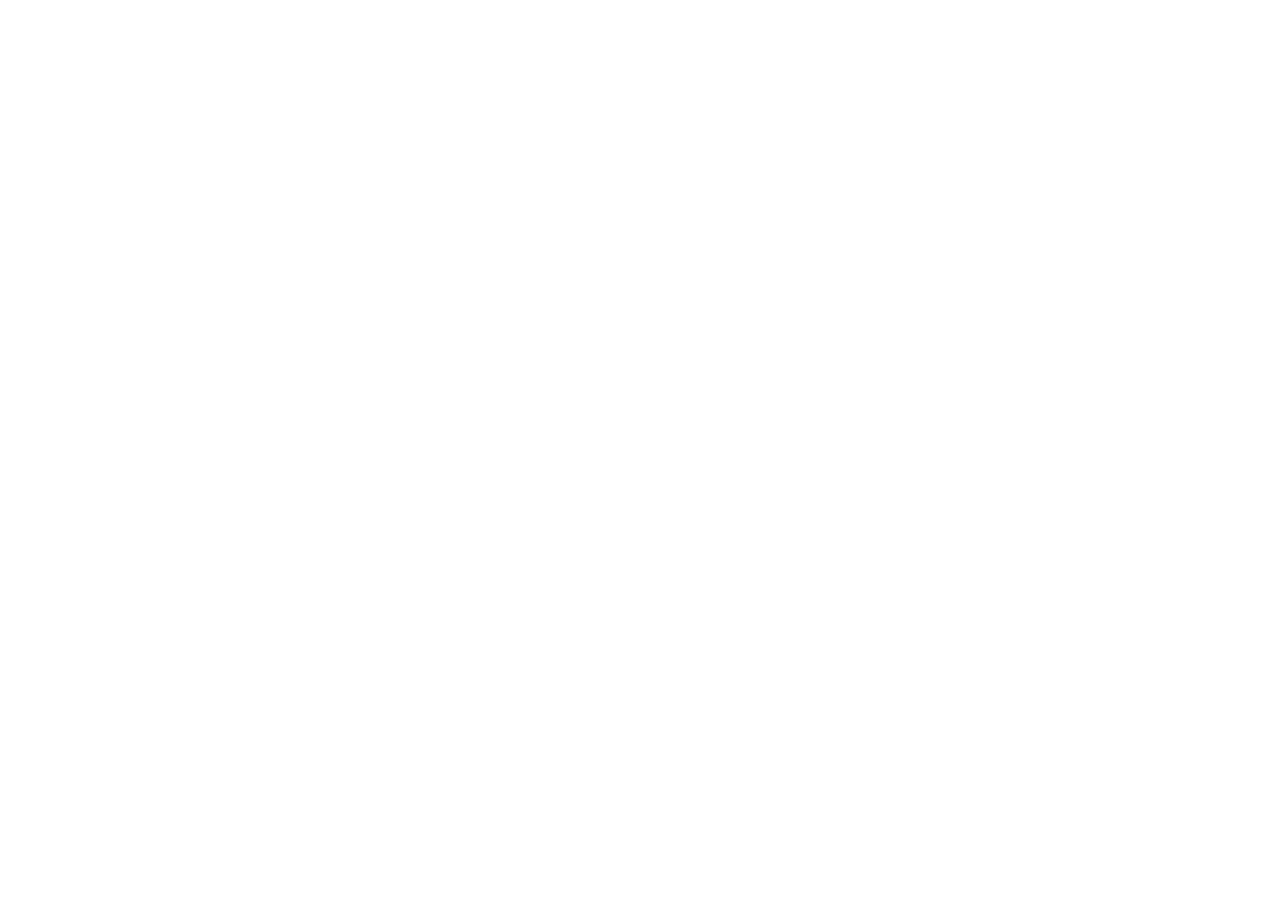
==== login.html @ 8cebd75d "init project" ====
<!DOCTYPE html>
<html lang="en">
<head>
    <meta charset="UTF-8">
    <meta http-equiv="X-UA-Compatible" content="IE=edge">
    <meta name="viewport" content="width=device-width, initial-scale=1.0">
    <title>Document</title>
</head>
<body>
    
</body>
</html>
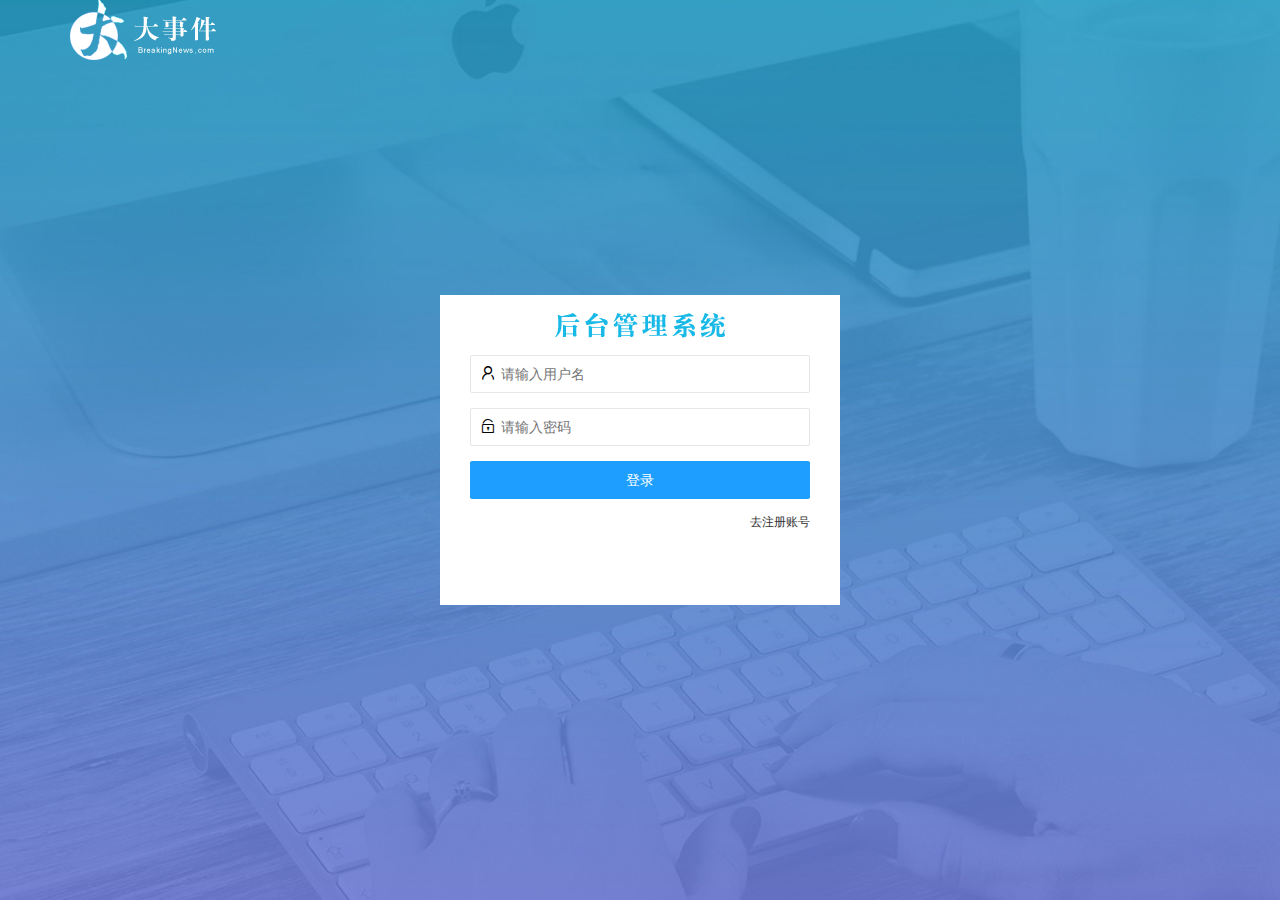
==== commit 44ca1947: "已完成登录和注册的开发" ====
--- a/login.html
+++ b/login.html
@@ -4,9 +4,84 @@
     <meta charset="UTF-8">
     <meta http-equiv="X-UA-Compatible" content="IE=edge">
     <meta name="viewport" content="width=device-width, initial-scale=1.0">
-    <title>Document</title>
+    <title>大事件-登录/注册</title>
+    <!-- 导入layui样式表 -->
+    <link rel="stylesheet" href="/assets/lib/layui/css/layui.css">
+    <!-- 自己的样式表 -->
+    <link rel="stylesheet" href="./assets/css/login.css">
 </head>
 <body>
-    
+    <!-- 头部的logo区域 -->
+    <div class="layui-main">
+        <img src="/assets/images/logo.png" alt="">
+    </div>
+
+    <!-- 登录注册区域 -->
+    <div class="loginAndRegbox">
+        <div class="title-box"></div>
+        <!-- 登录的div -->
+        <div class="login-box">
+            <!-- 登录的表单 -->
+            <form class="layui-form" id="form-login">
+                <!-- 用户名 -->
+                <div class="layui-form-item">
+                    <i class="layui-icon layui-icon-username"></i>
+                    <input type="text" name="username" required  lay-verify="required" placeholder="请输入用户名" autocomplete="off" class="layui-input">
+                </div>
+                <!-- 密码 -->
+                <div class="layui-form-item">
+                    <i class="layui-icon layui-icon-password"></i>
+                    <input type="password" name="password" required  lay-verify="required|pwd" placeholder="请输入密码" autocomplete="off" class="layui-input">
+                </div>
+                <!-- 登录按钮 -->
+                <div class="layui-form-item">
+                    <button class="layui-btn layui-btn-fluid layui-btn-normal" lay-submit lay-filter="formDemo">登录</button>
+                </div>
+                <!-- 注册链接 -->
+                <div class="layui-form-item links">
+                    <a href="javascript:;" id="link_reg">去注册账号</a>
+                </div>
+            </form>
+        </div>
+        <!-- 注册的div -->
+        <div class="reg-box">
+            <!-- 注册的表单 -->
+            <form class="layui-form" id="form-reg">
+                <!-- 用户名 -->
+                <div class="layui-form-item">
+                    <i class="layui-icon layui-icon-username"></i>
+                    <input type="text" name="username" required  lay-verify="required" placeholder="请输入用户名" autocomplete="off" class="layui-input">
+                </div>
+                <!-- 密码 -->
+                <div class="layui-form-item">
+                    <i class="layui-icon layui-icon-password"></i>
+                    <input type="password" name="password" required  lay-verify="required|pwd" placeholder="请输入密码" autocomplete="off" class="layui-input">
+                </div>
+                <!-- 确认密码 -->
+                <div class="layui-form-item">
+                    <i class="layui-icon layui-icon-password"></i>
+                    <input type="password" name="repassword" required  lay-verify="required|pwd|repwd" placeholder="请确认密码" autocomplete="off" class="layui-input">
+                </div>
+                <!-- 注册按钮 -->
+                <div class="layui-form-item">
+                    <button class="layui-btn layui-btn-fluid layui-btn-normal" lay-submit lay-filter="formDemo">注册</button>
+                </div>
+                <!-- 登录链接 -->
+                <div class="layui-form-item links">
+                    <a href="javascript:;" id="link_login">去登录</a>
+                </div>
+            </form>
+        </div>
+    </div>
+
+
+    <!-- 导入layui js文件 -->
+    <script src="/assets/lib/layui/layui.all.js"></script>
+    <!-- 导入jQuery文件 -->
+    <script src="/assets/lib/jquery.js"></script>
+    <!-- 导入自己封装的base.js -->
+    <script src="/assets/js/baseApi.js"></script>
+    <!-- 导入自己的js文件 -->
+    <script src="/assets/js/login.js"></script>
 </body>
 </html>--- a/assets/lib/layui/css/layui.css
+++ b/assets/lib/layui/css/layui.css
@@ -0,0 +1,2 @@
+/** layui-v2.5.5 MIT License By https://www.layui.com */
+ .layui-inline,img{display:inline-block;vertical-align:middle}h1,h2,h3,h4,h5,h6{font-weight:400}.layui-edge,.layui-header,.layui-inline,.layui-main{position:relative}.layui-body,.layui-edge,.layui-elip{overflow:hidden}.layui-btn,.layui-edge,.layui-inline,img{vertical-align:middle}.layui-btn,.layui-disabled,.layui-icon,.layui-unselect{-moz-user-select:none;-webkit-user-select:none;-ms-user-select:none}.layui-elip,.layui-form-checkbox span,.layui-form-pane .layui-form-label{text-overflow:ellipsis;white-space:nowrap}.layui-breadcrumb,.layui-tree-btnGroup{visibility:hidden}blockquote,body,button,dd,div,dl,dt,form,h1,h2,h3,h4,h5,h6,input,li,ol,p,pre,td,textarea,th,ul{margin:0;padding:0;-webkit-tap-highlight-color:rgba(0,0,0,0)}a:active,a:hover{outline:0}img{border:none}li{list-style:none}table{border-collapse:collapse;border-spacing:0}h4,h5,h6{font-size:100%}button,input,optgroup,option,select,textarea{font-family:inherit;font-size:inherit;font-style:inherit;font-weight:inherit;outline:0}pre{white-space:pre-wrap;white-space:-moz-pre-wrap;white-space:-pre-wrap;white-space:-o-pre-wrap;word-wrap:break-word}body{line-height:24px;font:14px Helvetica Neue,Helvetica,PingFang SC,Tahoma,Arial,sans-serif}hr{height:1px;margin:10px 0;border:0;clear:both}a{color:#333;text-decoration:none}a:hover{color:#777}a cite{font-style:normal;*cursor:pointer}.layui-border-box,.layui-border-box *{box-sizing:border-box}.layui-box,.layui-box *{box-sizing:content-box}.layui-clear{clear:both;*zoom:1}.layui-clear:after{content:'\20';clear:both;*zoom:1;display:block;height:0}.layui-inline{*display:inline;*zoom:1}.layui-edge{display:inline-block;width:0;height:0;border-width:6px;border-style:dashed;border-color:transparent}.layui-edge-top{top:-4px;border-bottom-color:#999;border-bottom-style:solid}.layui-edge-right{border-left-color:#999;border-left-style:solid}.layui-edge-bottom{top:2px;border-top-color:#999;border-top-style:solid}.layui-edge-left{border-right-color:#999;border-right-style:solid}.layui-disabled,.layui-disabled:hover{color:#d2d2d2!important;cursor:not-allowed!important}.layui-circle{border-radius:100%}.layui-show{display:block!important}.layui-hide{display:none!important}@font-face{font-family:layui-icon;src:url(../font/iconfont.eot?v=250);src:url(../font/iconfont.eot?v=250#iefix) format('embedded-opentype'),url(../font/iconfont.woff2?v=250) format('woff2'),url(../font/iconfont.woff?v=250) format('woff'),url(../font/iconfont.ttf?v=250) format('truetype'),url(../font/iconfont.svg?v=250#layui-icon) format('svg')}.layui-icon{font-family:layui-icon!important;font-size:16px;font-style:normal;-webkit-font-smoothing:antialiased;-moz-osx-font-smoothing:grayscale}.layui-icon-reply-fill:before{content:"\e611"}.layui-icon-set-fill:before{content:"\e614"}.layui-icon-menu-fill:before{content:"\e60f"}.layui-icon-search:before{content:"\e615"}.layui-icon-share:before{content:"\e641"}.layui-icon-set-sm:before{content:"\e620"}.layui-icon-engine:before{content:"\e628"}.layui-icon-close:before{content:"\1006"}.layui-icon-close-fill:before{content:"\1007"}.layui-icon-chart-screen:before{content:"\e629"}.layui-icon-star:before{content:"\e600"}.layui-icon-circle-dot:before{content:"\e617"}.layui-icon-chat:before{content:"\e606"}.layui-icon-release:before{content:"\e609"}.layui-icon-list:before{content:"\e60a"}.layui-icon-chart:before{content:"\e62c"}.layui-icon-ok-circle:before{content:"\1005"}.layui-icon-layim-theme:before{content:"\e61b"}.layui-icon-table:before{content:"\e62d"}.layui-icon-right:before{content:"\e602"}.layui-icon-left:before{content:"\e603"}.layui-icon-cart-simple:before{content:"\e698"}.layui-icon-face-cry:before{content:"\e69c"}.layui-icon-face-smile:before{content:"\e6af"}.layui-icon-survey:before{content:"\e6b2"}.layui-icon-tree:before{content:"\e62e"}.layui-icon-upload-circle:before{content:"\e62f"}.layui-icon-add-circle:before{content:"\e61f"}.layui-icon-download-circle:before{content:"\e601"}.layui-icon-templeate-1:before{content:"\e630"}.layui-icon-util:before{content:"\e631"}.layui-icon-face-surprised:before{content:"\e664"}.layui-icon-edit:before{content:"\e642"}.layui-icon-speaker:before{content:"\e645"}.layui-icon-down:before{content:"\e61a"}.layui-icon-file:before{content:"\e621"}.layui-icon-layouts:before{content:"\e632"}.layui-icon-rate-half:before{content:"\e6c9"}.layui-icon-add-circle-fine:before{content:"\e608"}.layui-icon-prev-circle:before{content:"\e633"}.layui-icon-read:before{content:"\e705"}.layui-icon-404:before{content:"\e61c"}.layui-icon-carousel:before{content:"\e634"}.layui-icon-help:before{content:"\e607"}.layui-icon-code-circle:before{content:"\e635"}.layui-icon-water:before{content:"\e636"}.layui-icon-username:before{content:"\e66f"}.layui-icon-find-fill:before{content:"\e670"}.layui-icon-about:before{content:"\e60b"}.layui-icon-location:before{content:"\e715"}.layui-icon-up:before{content:"\e619"}.layui-icon-pause:before{content:"\e651"}.layui-icon-date:before{content:"\e637"}.layui-icon-layim-uploadfile:before{content:"\e61d"}.layui-icon-delete:before{content:"\e640"}.layui-icon-play:before{content:"\e652"}.layui-icon-top:before{content:"\e604"}.layui-icon-friends:before{content:"\e612"}.layui-icon-refresh-3:before{content:"\e9aa"}.layui-icon-ok:before{content:"\e605"}.layui-icon-layer:before{content:"\e638"}.layui-icon-face-smile-fine:before{content:"\e60c"}.layui-icon-dollar:before{content:"\e659"}.layui-icon-group:before{content:"\e613"}.layui-icon-layim-download:before{content:"\e61e"}.layui-icon-picture-fine:before{content:"\e60d"}.layui-icon-link:before{content:"\e64c"}.layui-icon-diamond:before{content:"\e735"}.layui-icon-log:before{content:"\e60e"}.layui-icon-rate-solid:before{content:"\e67a"}.layui-icon-fonts-del:before{content:"\e64f"}.layui-icon-unlink:before{content:"\e64d"}.layui-icon-fonts-clear:before{content:"\e639"}.layui-icon-triangle-r:before{content:"\e623"}.layui-icon-circle:before{content:"\e63f"}.layui-icon-radio:before{content:"\e643"}.layui-icon-align-center:before{content:"\e647"}.layui-icon-align-right:before{content:"\e648"}.layui-icon-align-left:before{content:"\e649"}.layui-icon-loading-1:before{content:"\e63e"}.layui-icon-return:before{content:"\e65c"}.layui-icon-fonts-strong:before{content:"\e62b"}.layui-icon-upload:before{content:"\e67c"}.layui-icon-dialogue:before{content:"\e63a"}.layui-icon-video:before{content:"\e6ed"}.layui-icon-headset:before{content:"\e6fc"}.layui-icon-cellphone-fine:before{content:"\e63b"}.layui-icon-add-1:before{content:"\e654"}.layui-icon-face-smile-b:before{content:"\e650"}.layui-icon-fonts-html:before{content:"\e64b"}.layui-icon-form:before{content:"\e63c"}.layui-icon-cart:before{content:"\e657"}.layui-icon-camera-fill:before{content:"\e65d"}.layui-icon-tabs:before{content:"\e62a"}.layui-icon-fonts-code:before{content:"\e64e"}.layui-icon-fire:before{content:"\e756"}.layui-icon-set:before{content:"\e716"}.layui-icon-fonts-u:before{content:"\e646"}.layui-icon-triangle-d:before{content:"\e625"}.layui-icon-tips:before{content:"\e702"}.layui-icon-picture:before{content:"\e64a"}.layui-icon-more-vertical:before{content:"\e671"}.layui-icon-flag:before{content:"\e66c"}.layui-icon-loading:before{content:"\e63d"}.layui-icon-fonts-i:before{content:"\e644"}.layui-icon-refresh-1:before{content:"\e666"}.layui-icon-rmb:before{content:"\e65e"}.layui-icon-home:before{content:"\e68e"}.layui-icon-user:before{content:"\e770"}.layui-icon-notice:before{content:"\e667"}.layui-icon-login-weibo:before{content:"\e675"}.layui-icon-voice:before{content:"\e688"}.layui-icon-upload-drag:before{content:"\e681"}.layui-icon-login-qq:before{content:"\e676"}.layui-icon-snowflake:before{content:"\e6b1"}.layui-icon-file-b:before{content:"\e655"}.layui-icon-template:before{content:"\e663"}.layui-icon-auz:before{content:"\e672"}.layui-icon-console:before{content:"\e665"}.layui-icon-app:before{content:"\e653"}.layui-icon-prev:before{content:"\e65a"}.layui-icon-website:before{content:"\e7ae"}.layui-icon-next:before{content:"\e65b"}.layui-icon-component:before{content:"\e857"}.layui-icon-more:before{content:"\e65f"}.layui-icon-login-wechat:before{content:"\e677"}.layui-icon-shrink-right:before{content:"\e668"}.layui-icon-spread-left:before{content:"\e66b"}.layui-icon-camera:before{content:"\e660"}.layui-icon-note:before{content:"\e66e"}.layui-icon-refresh:before{content:"\e669"}.layui-icon-female:before{content:"\e661"}.layui-icon-male:before{content:"\e662"}.layui-icon-password:before{content:"\e673"}.layui-icon-senior:before{content:"\e674"}.layui-icon-theme:before{content:"\e66a"}.layui-icon-tread:before{content:"\e6c5"}.layui-icon-praise:before{content:"\e6c6"}.layui-icon-star-fill:before{content:"\e658"}.layui-icon-rate:before{content:"\e67b"}.layui-icon-template-1:before{content:"\e656"}.layui-icon-vercode:before{content:"\e679"}.layui-icon-cellphone:before{content:"\e678"}.layui-icon-screen-full:before{content:"\e622"}.layui-icon-screen-restore:before{content:"\e758"}.layui-icon-cols:before{content:"\e610"}.layui-icon-export:before{content:"\e67d"}.layui-icon-print:before{content:"\e66d"}.layui-icon-slider:before{content:"\e714"}.layui-icon-addition:before{content:"\e624"}.layui-icon-subtraction:before{content:"\e67e"}.layui-icon-service:before{content:"\e626"}.layui-icon-transfer:before{content:"\e691"}.layui-main{width:1140px;margin:0 auto}.layui-header{z-index:1000;height:60px}.layui-header a:hover{transition:all .5s;-webkit-transition:all .5s}.layui-side{position:fixed;left:0;top:0;bottom:0;z-index:999;width:200px;overflow-x:hidden}.layui-side-scroll{position:relative;width:220px;height:100%;overflow-x:hidden}.layui-body{position:absolute;left:200px;right:0;top:0;bottom:0;z-index:998;width:auto;overflow-y:auto;box-sizing:border-box}.layui-layout-body{overflow:hidden}.layui-layout-admin .layui-header{background-color:#23262E}.layui-layout-admin .layui-side{top:60px;width:200px;overflow-x:hidden}.layui-layout-admin .layui-body{position:fixed;top:60px;bottom:44px}.layui-layout-admin .layui-main{width:auto;margin:0 15px}.layui-layout-admin .layui-footer{position:fixed;left:200px;right:0;bottom:0;height:44px;line-height:44px;padding:0 15px;background-color:#eee}.layui-layout-admin .layui-logo{position:absolute;left:0;top:0;width:200px;height:100%;line-height:60px;text-align:center;color:#009688;font-size:16px}.layui-layout-admin .layui-header .layui-nav{background:0 0}.layui-layout-left{position:absolute!important;left:200px;top:0}.layui-layout-right{position:absolute!important;right:0;top:0}.layui-container{position:relative;margin:0 auto;padding:0 15px;box-sizing:border-box}.layui-fluid{position:relative;margin:0 auto;padding:0 15px}.layui-row:after,.layui-row:before{content:'';display:block;clear:both}.layui-col-lg1,.layui-col-lg10,.layui-col-lg11,.layui-col-lg12,.layui-col-lg2,.layui-col-lg3,.layui-col-lg4,.layui-col-lg5,.layui-col-lg6,.layui-col-lg7,.layui-col-lg8,.layui-col-lg9,.layui-col-md1,.layui-col-md10,.layui-col-md11,.layui-col-md12,.layui-col-md2,.layui-col-md3,.layui-col-md4,.layui-col-md5,.layui-col-md6,.layui-col-md7,.layui-col-md8,.layui-col-md9,.layui-col-sm1,.layui-col-sm10,.layui-col-sm11,.layui-col-sm12,.layui-col-sm2,.layui-col-sm3,.layui-col-sm4,.layui-col-sm5,.layui-col-sm6,.layui-col-sm7,.layui-col-sm8,.layui-col-sm9,.layui-col-xs1,.layui-col-xs10,.layui-col-xs11,.layui-col-xs12,.layui-col-xs2,.layui-col-xs3,.layui-col-xs4,.layui-col-xs5,.layui-col-xs6,.layui-col-xs7,.layui-col-xs8,.layui-col-xs9{position:relative;display:block;box-sizing:border-box}.layui-col-xs1,.layui-col-xs10,.layui-col-xs11,.layui-col-xs12,.layui-col-xs2,.layui-col-xs3,.layui-col-xs4,.layui-col-xs5,.layui-col-xs6,.layui-col-xs7,.layui-col-xs8,.layui-col-xs9{float:left}.layui-col-xs1{width:8.33333333%}.layui-col-xs2{width:16.66666667%}.layui-col-xs3{width:25%}.layui-col-xs4{width:33.33333333%}.layui-col-xs5{width:41.66666667%}.layui-col-xs6{width:50%}.layui-col-xs7{width:58.33333333%}.layui-col-xs8{width:66.66666667%}.layui-col-xs9{width:75%}.layui-col-xs10{width:83.33333333%}.layui-col-xs11{width:91.66666667%}.layui-col-xs12{width:100%}.layui-col-xs-offset1{margin-left:8.33333333%}.layui-col-xs-offset2{margin-left:16.66666667%}.layui-col-xs-offset3{margin-left:25%}.layui-col-xs-offset4{margin-left:33.33333333%}.layui-col-xs-offset5{margin-left:41.66666667%}.layui-col-xs-offset6{margin-left:50%}.layui-col-xs-offset7{margin-left:58.33333333%}.layui-col-xs-offset8{margin-left:66.66666667%}.layui-col-xs-offset9{margin-left:75%}.layui-col-xs-offset10{margin-left:83.33333333%}.layui-col-xs-offset11{margin-left:91.66666667%}.layui-col-xs-offset12{margin-left:100%}@media screen and (max-width:768px){.layui-hide-xs{display:none!important}.layui-show-xs-block{display:block!important}.layui-show-xs-inline{display:inline!important}.layui-show-xs-inline-block{display:inline-block!important}}@media screen and (min-width:768px){.layui-container{width:750px}.layui-hide-sm{display:none!important}.layui-show-sm-block{display:block!important}.layui-show-sm-inline{display:inline!important}.layui-show-sm-inline-block{display:inline-block!important}.layui-col-sm1,.layui-col-sm10,.layui-col-sm11,.layui-col-sm12,.layui-col-sm2,.layui-col-sm3,.layui-col-sm4,.layui-col-sm5,.layui-col-sm6,.layui-col-sm7,.layui-col-sm8,.layui-col-sm9{float:left}.layui-col-sm1{width:8.33333333%}.layui-col-sm2{width:16.66666667%}.layui-col-sm3{width:25%}.layui-col-sm4{width:33.33333333%}.layui-col-sm5{width:41.66666667%}.layui-col-sm6{width:50%}.layui-col-sm7{width:58.33333333%}.layui-col-sm8{width:66.66666667%}.layui-col-sm9{width:75%}.layui-col-sm10{width:83.33333333%}.layui-col-sm11{width:91.66666667%}.layui-col-sm12{width:100%}.layui-col-sm-offset1{margin-left:8.33333333%}.layui-col-sm-offset2{margin-left:16.66666667%}.layui-col-sm-offset3{margin-left:25%}.layui-col-sm-offset4{margin-left:33.33333333%}.layui-col-sm-offset5{margin-left:41.66666667%}.layui-col-sm-offset6{margin-left:50%}.layui-col-sm-offset7{margin-left:58.33333333%}.layui-col-sm-offset8{margin-left:66.66666667%}.layui-col-sm-offset9{margin-left:75%}.layui-col-sm-offset10{margin-left:83.33333333%}.layui-col-sm-offset11{margin-left:91.66666667%}.layui-col-sm-offset12{margin-left:100%}}@media screen and (min-width:992px){.layui-container{width:970px}.layui-hide-md{display:none!important}.layui-show-md-block{display:block!important}.layui-show-md-inline{display:inline!important}.layui-show-md-inline-block{display:inline-block!important}.layui-col-md1,.layui-col-md10,.layui-col-md11,.layui-col-md12,.layui-col-md2,.layui-col-md3,.layui-col-md4,.layui-col-md5,.layui-col-md6,.layui-col-md7,.layui-col-md8,.layui-col-md9{float:left}.layui-col-md1{width:8.33333333%}.layui-col-md2{width:16.66666667%}.layui-col-md3{width:25%}.layui-col-md4{width:33.33333333%}.layui-col-md5{width:41.66666667%}.layui-col-md6{width:50%}.layui-col-md7{width:58.33333333%}.layui-col-md8{width:66.66666667%}.layui-col-md9{width:75%}.layui-col-md10{width:83.33333333%}.layui-col-md11{width:91.66666667%}.layui-col-md12{width:100%}.layui-col-md-offset1{margin-left:8.33333333%}.layui-col-md-offset2{margin-left:16.66666667%}.layui-col-md-offset3{margin-left:25%}.layui-col-md-offset4{margin-left:33.33333333%}.layui-col-md-offset5{margin-left:41.66666667%}.layui-col-md-offset6{margin-left:50%}.layui-col-md-offset7{margin-left:58.33333333%}.layui-col-md-offset8{margin-left:66.66666667%}.layui-col-md-offset9{margin-left:75%}.layui-col-md-offset10{margin-left:83.33333333%}.layui-col-md-offset11{margin-left:91.66666667%}.layui-col-md-offset12{margin-left:100%}}@media screen and (min-width:1200px){.layui-container{width:1170px}.layui-hide-lg{display:none!important}.layui-show-lg-block{display:block!important}.layui-show-lg-inline{display:inline!important}.layui-show-lg-inline-block{display:inline-block!important}.layui-col-lg1,.layui-col-lg10,.layui-col-lg11,.layui-col-lg12,.layui-col-lg2,.layui-col-lg3,.layui-col-lg4,.layui-col-lg5,.layui-col-lg6,.layui-col-lg7,.layui-col-lg8,.layui-col-lg9{float:left}.layui-col-lg1{width:8.33333333%}.layui-col-lg2{width:16.66666667%}.layui-col-lg3{width:25%}.layui-col-lg4{width:33.33333333%}.layui-col-lg5{width:41.66666667%}.layui-col-lg6{width:50%}.layui-col-lg7{width:58.33333333%}.layui-col-lg8{width:66.66666667%}.layui-col-lg9{width:75%}.layui-col-lg10{width:83.33333333%}.layui-col-lg11{width:91.66666667%}.layui-col-lg12{width:100%}.layui-col-lg-offset1{margin-left:8.33333333%}.layui-col-lg-offset2{margin-left:16.66666667%}.layui-col-lg-offset3{margin-left:25%}.layui-col-lg-offset4{margin-left:33.33333333%}.layui-col-lg-offset5{margin-left:41.66666667%}.layui-col-lg-offset6{margin-left:50%}.layui-col-lg-offset7{margin-left:58.33333333%}.layui-col-lg-offset8{margin-left:66.66666667%}.layui-col-lg-offset9{margin-left:75%}.layui-col-lg-offset10{margin-left:83.33333333%}.layui-col-lg-offset11{margin-left:91.66666667%}.layui-col-lg-offset12{margin-left:100%}}.layui-col-space1{margin:-.5px}.layui-col-space1>*{padding:.5px}.layui-col-space3{margin:-1.5px}.layui-col-space3>*{padding:1.5px}.layui-col-space5{margin:-2.5px}.layui-col-space5>*{padding:2.5px}.layui-col-space8{margin:-3.5px}.layui-col-space8>*{padding:3.5px}.layui-col-space10{margin:-5px}.layui-col-space10>*{padding:5px}.layui-col-space12{margin:-6px}.layui-col-space12>*{padding:6px}.layui-col-space15{margin:-7.5px}.layui-col-space15>*{padding:7.5px}.layui-col-space18{margin:-9px}.layui-col-space18>*{padding:9px}.layui-col-space20{margin:-10px}.layui-col-space20>*{padding:10px}.layui-col-space22{margin:-11px}.layui-col-space22>*{padding:11px}.layui-col-space25{margin:-12.5px}.layui-col-space25>*{padding:12.5px}.layui-col-space30{margin:-15px}.layui-col-space30>*{padding:15px}.layui-btn,.layui-input,.layui-select,.layui-textarea,.layui-upload-button{outline:0;-webkit-appearance:none;transition:all .3s;-webkit-transition:all .3s;box-sizing:border-box}.layui-elem-quote{margin-bottom:10px;padding:15px;line-height:22px;border-left:5px solid #009688;border-radius:0 2px 2px 0;background-color:#f2f2f2}.layui-quote-nm{border-style:solid;border-width:1px 1px 1px 5px;background:0 0}.layui-elem-field{margin-bottom:10px;padding:0;border-width:1px;border-style:solid}.layui-elem-field legend{margin-left:20px;padding:0 10px;font-size:20px;font-weight:300}.layui-field-title{margin:10px 0 20px;border-width:1px 0 0}.layui-field-box{padding:10px 15px}.layui-field-title .layui-field-box{padding:10px 0}.layui-progress{position:relative;height:6px;border-radius:20px;background-color:#e2e2e2}.layui-progress-bar{position:absolute;left:0;top:0;width:0;max-width:100%;height:6px;border-radius:20px;text-align:right;background-color:#5FB878;transition:all .3s;-webkit-transition:all .3s}.layui-progress-big,.layui-progress-big .layui-progress-bar{height:18px;line-height:18px}.layui-progress-text{position:relative;top:-20px;line-height:18px;font-size:12px;color:#666}.layui-progress-big .layui-progress-text{position:static;padding:0 10px;color:#fff}.layui-collapse{border-width:1px;border-style:solid;border-radius:2px}.layui-colla-content,.layui-colla-item{border-top-width:1px;border-top-style:solid}.layui-colla-item:first-child{border-top:none}.layui-colla-title{position:relative;height:42px;line-height:42px;padding:0 15px 0 35px;color:#333;background-color:#f2f2f2;cursor:pointer;font-size:14px;overflow:hidden}.layui-colla-content{display:none;padding:10px 15px;line-height:22px;color:#666}.layui-colla-icon{position:absolute;left:15px;top:0;font-size:14px}.layui-card{margin-bottom:15px;border-radius:2px;background-color:#fff;box-shadow:0 1px 2px 0 rgba(0,0,0,.05)}.layui-card:last-child{margin-bottom:0}.layui-card-header{position:relative;height:42px;line-height:42px;padding:0 15px;border-bottom:1px solid #f6f6f6;color:#333;border-radius:2px 2px 0 0;font-size:14px}.layui-bg-black,.layui-bg-blue,.layui-bg-cyan,.layui-bg-green,.layui-bg-orange,.layui-bg-red{color:#fff!important}.layui-card-body{position:relative;padding:10px 15px;line-height:24px}.layui-card-body[pad15]{padding:15px}.layui-card-body[pad20]{padding:20px}.layui-card-body .layui-table{margin:5px 0}.layui-card .layui-tab{margin:0}.layui-panel-window{position:relative;padding:15px;border-radius:0;border-top:5px solid #E6E6E6;background-color:#fff}.layui-auxiliar-moving{position:fixed;left:0;right:0;top:0;bottom:0;width:100%;height:100%;background:0 0;z-index:9999999999}.layui-form-label,.layui-form-mid,.layui-form-select,.layui-input-block,.layui-input-inline,.layui-textarea{position:relative}.layui-bg-red{background-color:#FF5722!important}.layui-bg-orange{background-color:#FFB800!important}.layui-bg-green{background-color:#009688!important}.layui-bg-cyan{background-color:#2F4056!important}.layui-bg-blue{background-color:#1E9FFF!important}.layui-bg-black{background-color:#393D49!important}.layui-bg-gray{background-color:#eee!important;color:#666!important}.layui-badge-rim,.layui-colla-content,.layui-colla-item,.layui-collapse,.layui-elem-field,.layui-form-pane .layui-form-item[pane],.layui-form-pane .layui-form-label,.layui-input,.layui-layedit,.layui-layedit-tool,.layui-quote-nm,.layui-select,.layui-tab-bar,.layui-tab-card,.layui-tab-title,.layui-tab-title .layui-this:after,.layui-textarea{border-color:#e6e6e6}.layui-timeline-item:before,hr{background-color:#e6e6e6}.layui-text{line-height:22px;font-size:14px;color:#666}.layui-text h1,.layui-text h2,.layui-text h3{font-weight:500;color:#333}.layui-text h1{font-size:30px}.layui-text h2{font-size:24px}.layui-text h3{font-size:18px}.layui-text a:not(.layui-btn){color:#01AAED}.layui-text a:not(.layui-btn):hover{text-decoration:underline}.layui-text ul{padding:5px 0 5px 15px}.layui-text ul li{margin-top:5px;list-style-type:disc}.layui-text em,.layui-word-aux{color:#999!important;padding:0 5px!important}.layui-btn{display:inline-block;height:38px;line-height:38px;padding:0 18px;background-color:#009688;color:#fff;white-space:nowrap;text-align:center;font-size:14px;border:none;border-radius:2px;cursor:pointer}.layui-btn:hover{opacity:.8;filter:alpha(opacity=80);color:#fff}.layui-btn:active{opacity:1;filter:alpha(opacity=100)}.layui-btn+.layui-btn{margin-left:10px}.layui-btn-container{font-size:0}.layui-btn-container .layui-btn{margin-right:10px;margin-bottom:10px}.layui-btn-container .layui-btn+.layui-btn{margin-left:0}.layui-table .layui-btn-container .layui-btn{margin-bottom:9px}.layui-btn-radius{border-radius:100px}.layui-btn .layui-icon{margin-right:3px;font-size:18px;vertical-align:bottom;vertical-align:middle\9}.layui-btn-primary{border:1px solid #C9C9C9;background-color:#fff;color:#555}.layui-btn-primary:hover{border-color:#009688;color:#333}.layui-btn-normal{background-color:#1E9FFF}.layui-btn-warm{background-color:#FFB800}.layui-btn-danger{background-color:#FF5722}.layui-btn-checked{background-color:#5FB878}.layui-btn-disabled,.layui-btn-disabled:active,.layui-btn-disabled:hover{border:1px solid #e6e6e6;background-color:#FBFBFB;color:#C9C9C9;cursor:not-allowed;opacity:1}.layui-btn-lg{height:44px;line-height:44px;padding:0 25px;font-size:16px}.layui-btn-sm{height:30px;line-height:30px;padding:0 10px;font-size:12px}.layui-btn-sm i{font-size:16px!important}.layui-btn-xs{height:22px;line-height:22px;padding:0 5px;font-size:12px}.layui-btn-xs i{font-size:14px!important}.layui-btn-group{display:inline-block;vertical-align:middle;font-size:0}.layui-btn-group .layui-btn{margin-left:0!important;margin-right:0!important;border-left:1px solid rgba(255,255,255,.5);border-radius:0}.layui-btn-group .layui-btn-primary{border-left:none}.layui-btn-group .layui-btn-primary:hover{border-color:#C9C9C9;color:#009688}.layui-btn-group .layui-btn:first-child{border-left:none;border-radius:2px 0 0 2px}.layui-btn-group .layui-btn-primary:first-child{border-left:1px solid #c9c9c9}.layui-btn-group .layui-btn:last-child{border-radius:0 2px 2px 0}.layui-btn-group .layui-btn+.layui-btn{margin-left:0}.layui-btn-group+.layui-btn-group{margin-left:10px}.layui-btn-fluid{width:100%}.layui-input,.layui-select,.layui-textarea{height:38px;line-height:1.3;line-height:38px\9;border-width:1px;border-style:solid;background-color:#fff;border-radius:2px}.layui-input::-webkit-input-placeholder,.layui-select::-webkit-input-placeholder,.layui-textarea::-webkit-input-placeholder{line-height:1.3}.layui-input,.layui-textarea{display:block;width:100%;padding-left:10px}.layui-input:hover,.layui-textarea:hover{border-color:#D2D2D2!important}.layui-input:focus,.layui-textarea:focus{border-color:#C9C9C9!important}.layui-textarea{min-height:100px;height:auto;line-height:20px;padding:6px 10px;resize:vertical}.layui-select{padding:0 10px}.layui-form input[type=checkbox],.layui-form input[type=radio],.layui-form select{display:none}.layui-form [lay-ignore]{display:initial}.layui-form-item{margin-bottom:15px;clear:both;*zoom:1}.layui-form-item:after{content:'\20';clear:both;*zoom:1;display:block;height:0}.layui-form-label{float:left;display:block;padding:9px 15px;width:80px;font-weight:400;line-height:20px;text-align:right}.layui-form-label-col{display:block;float:none;padding:9px 0;line-height:20px;text-align:left}.layui-form-item .layui-inline{margin-bottom:5px;margin-right:10px}.layui-input-block{margin-left:110px;min-height:36px}.layui-input-inline{display:inline-block;vertical-align:middle}.layui-form-item .layui-input-inline{float:left;width:190px;margin-right:10px}.layui-form-text .layui-input-inline{width:auto}.layui-form-mid{float:left;display:block;padding:9px 0!important;line-height:20px;margin-right:10px}.layui-form-danger+.layui-form-select .layui-input,.layui-form-danger:focus{border-color:#FF5722!important}.layui-form-select .layui-input{padding-right:30px;cursor:pointer}.layui-form-select .layui-edge{position:absolute;right:10px;top:50%;margin-top:-3px;cursor:pointer;border-width:6px;border-top-color:#c2c2c2;border-top-style:solid;transition:all .3s;-webkit-transition:all .3s}.layui-form-select dl{display:none;position:absolute;left:0;top:42px;padding:5px 0;z-index:899;min-width:100%;border:1px solid #d2d2d2;max-height:300px;overflow-y:auto;background-color:#fff;border-radius:2px;box-shadow:0 2px 4px rgba(0,0,0,.12);box-sizing:border-box}.layui-form-select dl dd,.layui-form-select dl dt{padding:0 10px;line-height:36px;white-space:nowrap;overflow:hidden;text-overflow:ellipsis}.layui-form-select dl dt{font-size:12px;color:#999}.layui-form-select dl dd{cursor:pointer}.layui-form-select dl dd:hover{background-color:#f2f2f2;-webkit-transition:.5s all;transition:.5s all}.layui-form-select .layui-select-group dd{padding-left:20px}.layui-form-select dl dd.layui-select-tips{padding-left:10px!important;color:#999}.layui-form-select dl dd.layui-this{background-color:#5FB878;color:#fff}.layui-form-checkbox,.layui-form-select dl dd.layui-disabled{background-color:#fff}.layui-form-selected dl{display:block}.layui-form-checkbox,.layui-form-checkbox *,.layui-form-switch{display:inline-block;vertical-align:middle}.layui-form-selected .layui-edge{margin-top:-9px;-webkit-transform:rotate(180deg);transform:rotate(180deg);margin-top:-3px\9}:root .layui-form-selected .layui-edge{margin-top:-9px\0/IE9}.layui-form-selectup dl{top:auto;bottom:42px}.layui-select-none{margin:5px 0;text-align:center;color:#999}.layui-select-disabled .layui-disabled{border-color:#eee!important}.layui-select-disabled .layui-edge{border-top-color:#d2d2d2}.layui-form-checkbox{position:relative;height:30px;line-height:30px;margin-right:10px;padding-right:30px;cursor:pointer;font-size:0;-webkit-transition:.1s linear;transition:.1s linear;box-sizing:border-box}.layui-form-checkbox span{padding:0 10px;height:100%;font-size:14px;border-radius:2px 0 0 2px;background-color:#d2d2d2;color:#fff;overflow:hidden}.layui-form-checkbox:hover span{background-color:#c2c2c2}.layui-form-checkbox i{position:absolute;right:0;top:0;width:30px;height:28px;border:1px solid #d2d2d2;border-left:none;border-radius:0 2px 2px 0;color:#fff;font-size:20px;text-align:center}.layui-form-checkbox:hover i{border-color:#c2c2c2;color:#c2c2c2}.layui-form-checked,.layui-form-checked:hover{border-color:#5FB878}.layui-form-checked span,.layui-form-checked:hover span{background-color:#5FB878}.layui-form-checked i,.layui-form-checked:hover i{color:#5FB878}.layui-form-item .layui-form-checkbox{margin-top:4px}.layui-form-checkbox[lay-skin=primary]{height:auto!important;line-height:normal!important;min-width:18px;min-height:18px;border:none!important;margin-right:0;padding-left:28px;padding-right:0;background:0 0}.layui-form-checkbox[lay-skin=primary] span{padding-left:0;padding-right:15px;line-height:18px;background:0 0;color:#666}.layui-form-checkbox[lay-skin=primary] i{right:auto;left:0;width:16px;height:16px;line-height:16px;border:1px solid #d2d2d2;font-size:12px;border-radius:2px;background-color:#fff;-webkit-transition:.1s linear;transition:.1s linear}.layui-form-checkbox[lay-skin=primary]:hover i{border-color:#5FB878;color:#fff}.layui-form-checked[lay-skin=primary] i{border-color:#5FB878!important;background-color:#5FB878;color:#fff}.layui-checkbox-disbaled[lay-skin=primary] span{background:0 0!important;color:#c2c2c2}.layui-checkbox-disbaled[lay-skin=primary]:hover i{border-color:#d2d2d2}.layui-form-item .layui-form-checkbox[lay-skin=primary]{margin-top:10px}.layui-form-switch{position:relative;height:22px;line-height:22px;min-width:35px;padding:0 5px;margin-top:8px;border:1px solid #d2d2d2;border-radius:20px;cursor:pointer;background-color:#fff;-webkit-transition:.1s linear;transition:.1s linear}.layui-form-switch i{position:absolute;left:5px;top:3px;width:16px;height:16px;border-radius:20px;background-color:#d2d2d2;-webkit-transition:.1s linear;transition:.1s linear}.layui-form-switch em{position:relative;top:0;width:25px;margin-left:21px;padding:0!important;text-align:center!important;color:#999!important;font-style:normal!important;font-size:12px}.layui-form-onswitch{border-color:#5FB878;background-color:#5FB878}.layui-checkbox-disbaled,.layui-checkbox-disbaled i{border-color:#e2e2e2!important}.layui-form-onswitch i{left:100%;margin-left:-21px;background-color:#fff}.layui-form-onswitch em{margin-left:5px;margin-right:21px;color:#fff!important}.layui-checkbox-disbaled span{background-color:#e2e2e2!important}.layui-checkbox-disbaled:hover i{color:#fff!important}[lay-radio]{display:none}.layui-form-radio,.layui-form-radio *{display:inline-block;vertical-align:middle}.layui-form-radio{line-height:28px;margin:6px 10px 0 0;padding-right:10px;cursor:pointer;font-size:0}.layui-form-radio *{font-size:14px}.layui-form-radio>i{margin-right:8px;font-size:22px;color:#c2c2c2}.layui-form-radio>i:hover,.layui-form-radioed>i{color:#5FB878}.layui-radio-disbaled>i{color:#e2e2e2!important}.layui-form-pane .layui-form-label{width:110px;padding:8px 15px;height:38px;line-height:20px;border-width:1px;border-style:solid;border-radius:2px 0 0 2px;text-align:center;background-color:#FBFBFB;overflow:hidden;box-sizing:border-box}.layui-form-pane .layui-input-inline{margin-left:-1px}.layui-form-pane .layui-input-block{margin-left:110px;left:-1px}.layui-form-pane .layui-input{border-radius:0 2px 2px 0}.layui-form-pane .layui-form-text .layui-form-label{float:none;width:100%;border-radius:2px;box-sizing:border-box;text-align:left}.layui-form-pane .layui-form-text .layui-input-inline{display:block;margin:0;top:-1px;clear:both}.layui-form-pane .layui-form-text .layui-input-block{margin:0;left:0;top:-1px}.layui-form-pane .layui-form-text .layui-textarea{min-height:100px;border-radius:0 0 2px 2px}.layui-form-pane .layui-form-checkbox{margin:4px 0 4px 10px}.layui-form-pane .layui-form-radio,.layui-form-pane .layui-form-switch{margin-top:6px;margin-left:10px}.layui-form-pane .layui-form-item[pane]{position:relative;border-width:1px;border-style:solid}.layui-form-pane .layui-form-item[pane] .layui-form-label{position:absolute;left:0;top:0;height:100%;border-width:0 1px 0 0}.layui-form-pane .layui-form-item[pane] .layui-input-inline{margin-left:110px}@media screen and (max-width:450px){.layui-form-item .layui-form-label{text-overflow:ellipsis;overflow:hidden;white-space:nowrap}.layui-form-item .layui-inline{display:block;margin-right:0;margin-bottom:20px;clear:both}.layui-form-item .layui-inline:after{content:'\20';clear:both;display:block;height:0}.layui-form-item .layui-input-inline{display:block;float:none;left:-3px;width:auto;margin:0 0 10px 112px}.layui-form-item .layui-input-inline+.layui-form-mid{margin-left:110px;top:-5px;padding:0}.layui-form-item .layui-form-checkbox{margin-right:5px;margin-bottom:5px}}.layui-layedit{border-width:1px;border-style:solid;border-radius:2px}.layui-layedit-tool{padding:3px 5px;border-bottom-width:1px;border-bottom-style:solid;font-size:0}.layedit-tool-fixed{position:fixed;top:0;border-top:1px solid #e2e2e2}.layui-layedit-tool .layedit-tool-mid,.layui-layedit-tool .layui-icon{display:inline-block;vertical-align:middle;text-align:center;font-size:14px}.layui-layedit-tool .layui-icon{position:relative;width:32px;height:30px;line-height:30px;margin:3px 5px;color:#777;cursor:pointer;border-radius:2px}.layui-layedit-tool .layui-icon:hover{color:#393D49}.layui-layedit-tool .layui-icon:active{color:#000}.layui-layedit-tool .layedit-tool-active{background-color:#e2e2e2;color:#000}.layui-layedit-tool .layui-disabled,.layui-layedit-tool .layui-disabled:hover{color:#d2d2d2;cursor:not-allowed}.layui-layedit-tool .layedit-tool-mid{width:1px;height:18px;margin:0 10px;background-color:#d2d2d2}.layedit-tool-html{width:50px!important;font-size:30px!important}.layedit-tool-b,.layedit-tool-code,.layedit-tool-help{font-size:16px!important}.layedit-tool-d,.layedit-tool-face,.layedit-tool-image,.layedit-tool-unlink{font-size:18px!important}.layedit-tool-image input{position:absolute;font-size:0;left:0;top:0;width:100%;height:100%;opacity:.01;filter:Alpha(opacity=1);cursor:pointer}.layui-layedit-iframe iframe{display:block;width:100%}#LAY_layedit_code{overflow:hidden}.layui-laypage{display:inline-block;*display:inline;*zoom:1;vertical-align:middle;margin:10px 0;font-size:0}.layui-laypage>a:first-child,.layui-laypage>a:first-child em{border-radius:2px 0 0 2px}.layui-laypage>a:last-child,.layui-laypage>a:last-child em{border-radius:0 2px 2px 0}.layui-laypage>:first-child{margin-left:0!important}.layui-laypage>:last-child{margin-right:0!important}.layui-laypage a,.layui-laypage button,.layui-laypage input,.layui-laypage select,.layui-laypage span{border:1px solid #e2e2e2}.layui-laypage a,.layui-laypage span{display:inline-block;*display:inline;*zoom:1;vertical-align:middle;padding:0 15px;height:28px;line-height:28px;margin:0 -1px 5px 0;background-color:#fff;color:#333;font-size:12px}.layui-flow-more a *,.layui-laypage input,.layui-table-view select[lay-ignore]{display:inline-block}.layui-laypage a:hover{color:#009688}.layui-laypage em{font-style:normal}.layui-laypage .layui-laypage-spr{color:#999;font-weight:700}.layui-laypage a{text-decoration:none}.layui-laypage .layui-laypage-curr{position:relative}.layui-laypage .layui-laypage-curr em{position:relative;color:#fff}.layui-laypage .layui-laypage-curr .layui-laypage-em{position:absolute;left:-1px;top:-1px;padding:1px;width:100%;height:100%;background-color:#009688}.layui-laypage-em{border-radius:2px}.layui-laypage-next em,.layui-laypage-prev em{font-family:Sim sun;font-size:16px}.layui-laypage .layui-laypage-count,.layui-laypage .layui-laypage-limits,.layui-laypage .layui-laypage-refresh,.layui-laypage .layui-laypage-skip{margin-left:10px;margin-right:10px;padding:0;border:none}.layui-laypage .layui-laypage-limits,.layui-laypage .layui-laypage-refresh{vertical-align:top}.layui-laypage .layui-laypage-refresh i{font-size:18px;cursor:pointer}.layui-laypage select{height:22px;padding:3px;border-radius:2px;cursor:pointer}.layui-laypage .layui-laypage-skip{height:30px;line-height:30px;color:#999}.layui-laypage button,.layui-laypage input{height:30px;line-height:30px;border-radius:2px;vertical-align:top;background-color:#fff;box-sizing:border-box}.layui-laypage input{width:40px;margin:0 10px;padding:0 3px;text-align:center}.layui-laypage input:focus,.layui-laypage select:focus{border-color:#009688!important}.layui-laypage button{margin-left:10px;padding:0 10px;cursor:pointer}.layui-table,.layui-table-view{margin:10px 0}.layui-flow-more{margin:10px 0;text-align:center;color:#999;font-size:14px}.layui-flow-more a{height:32px;line-height:32px}.layui-flow-more a *{vertical-align:top}.layui-flow-more a cite{padding:0 20px;border-radius:3px;background-color:#eee;color:#333;font-style:normal}.layui-flow-more a cite:hover{opacity:.8}.layui-flow-more a i{font-size:30px;color:#737383}.layui-table{width:100%;background-color:#fff;color:#666}.layui-table tr{transition:all .3s;-webkit-transition:all .3s}.layui-table th{text-align:left;font-weight:400}.layui-table tbody tr:hover,.layui-table thead tr,.layui-table-click,.layui-table-header,.layui-table-hover,.layui-table-mend,.layui-table-patch,.layui-table-tool,.layui-table-total,.layui-table-total tr,.layui-table[lay-even] tr:nth-child(even){background-color:#f2f2f2}.layui-table td,.layui-table th,.layui-table-col-set,.layui-table-fixed-r,.layui-table-grid-down,.layui-table-header,.layui-table-page,.layui-table-tips-main,.layui-table-tool,.layui-table-total,.layui-table-view,.layui-table[lay-skin=line],.layui-table[lay-skin=row]{border-width:1px;border-style:solid;border-color:#e6e6e6}.layui-table td,.layui-table th{position:relative;padding:9px 15px;min-height:20px;line-height:20px;font-size:14px}.layui-table[lay-skin=line] td,.layui-table[lay-skin=line] th{border-width:0 0 1px}.layui-table[lay-skin=row] td,.layui-table[lay-skin=row] th{border-width:0 1px 0 0}.layui-table[lay-skin=nob] td,.layui-table[lay-skin=nob] th{border:none}.layui-table img{max-width:100px}.layui-table[lay-size=lg] td,.layui-table[lay-size=lg] th{padding:15px 30px}.layui-table-view .layui-table[lay-size=lg] .layui-table-cell{height:40px;line-height:40px}.layui-table[lay-size=sm] td,.layui-table[lay-size=sm] th{font-size:12px;padding:5px 10px}.layui-table-view .layui-table[lay-size=sm] .layui-table-cell{height:20px;line-height:20px}.layui-table[lay-data]{display:none}.layui-table-box{position:relative;overflow:hidden}.layui-table-view .layui-table{position:relative;width:auto;margin:0}.layui-table-view .layui-table[lay-skin=line]{border-width:0 1px 0 0}.layui-table-view .layui-table[lay-skin=row]{border-width:0 0 1px}.layui-table-view .layui-table td,.layui-table-view .layui-table th{padding:5px 0;border-top:none;border-left:none}.layui-table-view .layui-table th.layui-unselect .layui-table-cell span{cursor:pointer}.layui-table-view .layui-table td{cursor:default}.layui-table-view .layui-table td[data-edit=text]{cursor:text}.layui-table-view .layui-form-checkbox[lay-skin=primary] i{width:18px;height:18px}.layui-table-view .layui-form-radio{line-height:0;padding:0}.layui-table-view .layui-form-radio>i{margin:0;font-size:20px}.layui-table-init{position:absolute;left:0;top:0;width:100%;height:100%;text-align:center;z-index:110}.layui-table-init .layui-icon{position:absolute;left:50%;top:50%;margin:-15px 0 0 -15px;font-size:30px;color:#c2c2c2}.layui-table-header{border-width:0 0 1px;overflow:hidden}.layui-table-header .layui-table{margin-bottom:-1px}.layui-table-tool .layui-inline[lay-event]{position:relative;width:26px;height:26px;padding:5px;line-height:16px;margin-right:10px;text-align:center;color:#333;border:1px solid #ccc;cursor:pointer;-webkit-transition:.5s all;transition:.5s all}.layui-table-tool .layui-inline[lay-event]:hover{border:1px solid #999}.layui-table-tool-temp{padding-right:120px}.layui-table-tool-self{position:absolute;right:17px;top:10px}.layui-table-tool .layui-table-tool-self .layui-inline[lay-event]{margin:0 0 0 10px}.layui-table-tool-panel{position:absolute;top:29px;left:-1px;padding:5px 0;min-width:150px;min-height:40px;border:1px solid #d2d2d2;text-align:left;overflow-y:auto;background-color:#fff;box-shadow:0 2px 4px rgba(0,0,0,.12)}.layui-table-cell,.layui-table-tool-panel li{overflow:hidden;text-overflow:ellipsis;white-space:nowrap}.layui-table-tool-panel li{padding:0 10px;line-height:30px;-webkit-transition:.5s all;transition:.5s all}.layui-table-tool-panel li .layui-form-checkbox[lay-skin=primary]{width:100%;padding-left:28px}.layui-table-tool-panel li:hover{background-color:#f2f2f2}.layui-table-tool-panel li .layui-form-checkbox[lay-skin=primary] i{position:absolute;left:0;top:0}.layui-table-tool-panel li .layui-form-checkbox[lay-skin=primary] span{padding:0}.layui-table-tool .layui-table-tool-self .layui-table-tool-panel{left:auto;right:-1px}.layui-table-col-set{position:absolute;right:0;top:0;width:20px;height:100%;border-width:0 0 0 1px;background-color:#fff}.layui-table-sort{width:10px;height:20px;margin-left:5px;cursor:pointer!important}.layui-table-sort .layui-edge{position:absolute;left:5px;border-width:5px}.layui-table-sort .layui-table-sort-asc{top:3px;border-top:none;border-bottom-style:solid;border-bottom-color:#b2b2b2}.layui-table-sort .layui-table-sort-asc:hover{border-bottom-color:#666}.layui-table-sort .layui-table-sort-desc{bottom:5px;border-bottom:none;border-top-style:solid;border-top-color:#b2b2b2}.layui-table-sort .layui-table-sort-desc:hover{border-top-color:#666}.layui-table-sort[lay-sort=asc] .layui-table-sort-asc{border-bottom-color:#000}.layui-table-sort[lay-sort=desc] .layui-table-sort-desc{border-top-color:#000}.layui-table-cell{height:28px;line-height:28px;padding:0 15px;position:relative;box-sizing:border-box}.layui-table-cell .layui-form-checkbox[lay-skin=primary]{top:-1px;padding:0}.layui-table-cell .layui-table-link{color:#01AAED}.laytable-cell-checkbox,.laytable-cell-numbers,.laytable-cell-radio,.laytable-cell-space{padding:0;text-align:center}.layui-table-body{position:relative;overflow:auto;margin-right:-1px;margin-bottom:-1px}.layui-table-body .layui-none{line-height:26px;padding:15px;text-align:center;color:#999}.layui-table-fixed{position:absolute;left:0;top:0;z-index:101}.layui-table-fixed .layui-table-body{overflow:hidden}.layui-table-fixed-l{box-shadow:0 -1px 8px rgba(0,0,0,.08)}.layui-table-fixed-r{left:auto;right:-1px;border-width:0 0 0 1px;box-shadow:-1px 0 8px rgba(0,0,0,.08)}.layui-table-fixed-r .layui-table-header{position:relative;overflow:visible}.layui-table-mend{position:absolute;right:-49px;top:0;height:100%;width:50px}.layui-table-tool{position:relative;z-index:890;width:100%;min-height:50px;line-height:30px;padding:10px 15px;border-width:0 0 1px}.layui-table-tool .layui-btn-container{margin-bottom:-10px}.layui-table-page,.layui-table-total{border-width:1px 0 0;margin-bottom:-1px;overflow:hidden}.layui-table-page{position:relative;width:100%;padding:7px 7px 0;height:41px;font-size:12px;white-space:nowrap}.layui-table-page>div{height:26px}.layui-table-page .layui-laypage{margin:0}.layui-table-page .layui-laypage a,.layui-table-page .layui-laypage span{height:26px;line-height:26px;margin-bottom:10px;border:none;background:0 0}.layui-table-page .layui-laypage a,.layui-table-page .layui-laypage span.layui-laypage-curr{padding:0 12px}.layui-table-page .layui-laypage span{margin-left:0;padding:0}.layui-table-page .layui-laypage .layui-laypage-prev{margin-left:-7px!important}.layui-table-page .layui-laypage .layui-laypage-curr .layui-laypage-em{left:0;top:0;padding:0}.layui-table-page .layui-laypage button,.layui-table-page .layui-laypage input{height:26px;line-height:26px}.layui-table-page .layui-laypage input{width:40px}.layui-table-page .layui-laypage button{padding:0 10px}.layui-table-page select{height:18px}.layui-table-patch .layui-table-cell{padding:0;width:30px}.layui-table-edit{position:absolute;left:0;top:0;width:100%;height:100%;padding:0 14px 1px;border-radius:0;box-shadow:1px 1px 20px rgba(0,0,0,.15)}.layui-table-edit:focus{border-color:#5FB878!important}select.layui-table-edit{padding:0 0 0 10px;border-color:#C9C9C9}.layui-table-view .layui-form-checkbox,.layui-table-view .layui-form-radio,.layui-table-view .layui-form-switch{top:0;margin:0;box-sizing:content-box}.layui-table-view .layui-form-checkbox{top:-1px;height:26px;line-height:26px}.layui-table-view .layui-form-checkbox i{height:26px}.layui-table-grid .layui-table-cell{overflow:visible}.layui-table-grid-down{position:absolute;top:0;right:0;width:26px;height:100%;padding:5px 0;border-width:0 0 0 1px;text-align:center;background-color:#fff;color:#999;cursor:pointer}.layui-table-grid-down .layui-icon{position:absolute;top:50%;left:50%;margin:-8px 0 0 -8px}.layui-table-grid-down:hover{background-color:#fbfbfb}body .layui-table-tips .layui-layer-content{background:0 0;padding:0;box-shadow:0 1px 6px rgba(0,0,0,.12)}.layui-table-tips-main{margin:-44px 0 0 -1px;max-height:150px;padding:8px 15px;font-size:14px;overflow-y:scroll;background-color:#fff;color:#666}.layui-table-tips-c{position:absolute;right:-3px;top:-13px;width:20px;height:20px;padding:3px;cursor:pointer;background-color:#666;border-radius:50%;color:#fff}.layui-table-tips-c:hover{background-color:#777}.layui-table-tips-c:before{position:relative;right:-2px}.layui-upload-file{display:none!important;opacity:.01;filter:Alpha(opacity=1)}.layui-upload-drag,.layui-upload-form,.layui-upload-wrap{display:inline-block}.layui-upload-list{margin:10px 0}.layui-upload-choose{padding:0 10px;color:#999}.layui-upload-drag{position:relative;padding:30px;border:1px dashed #e2e2e2;background-color:#fff;text-align:center;cursor:pointer;color:#999}.layui-upload-drag .layui-icon{font-size:50px;color:#009688}.layui-upload-drag[lay-over]{border-color:#009688}.layui-upload-iframe{position:absolute;width:0;height:0;border:0;visibility:hidden}.layui-upload-wrap{position:relative;vertical-align:middle}.layui-upload-wrap .layui-upload-file{display:block!important;position:absolute;left:0;top:0;z-index:10;font-size:100px;width:100%;height:100%;opacity:.01;filter:Alpha(opacity=1);cursor:pointer}.layui-transfer-active,.layui-transfer-box{display:inline-block;vertical-align:middle}.layui-transfer-box,.layui-transfer-header,.layui-transfer-search{border-width:0;border-style:solid;border-color:#e6e6e6}.layui-transfer-box{position:relative;border-width:1px;width:200px;height:360px;border-radius:2px;background-color:#fff}.layui-transfer-box .layui-form-checkbox{width:100%;margin:0!important}.layui-transfer-header{height:38px;line-height:38px;padding:0 10px;border-bottom-width:1px}.layui-transfer-search{position:relative;padding:10px;border-bottom-width:1px}.layui-transfer-search .layui-input{height:32px;padding-left:30px;font-size:12px}.layui-transfer-search .layui-icon-search{position:absolute;left:20px;top:50%;margin-top:-8px;color:#666}.layui-transfer-active{margin:0 15px}.layui-transfer-active .layui-btn{display:block;margin:0;padding:0 15px;background-color:#5FB878;border-color:#5FB878;color:#fff}.layui-transfer-active .layui-btn-disabled{background-color:#FBFBFB;border-color:#e6e6e6;color:#C9C9C9}.layui-transfer-active .layui-btn:first-child{margin-bottom:15px}.layui-transfer-active .layui-btn .layui-icon{margin:0;font-size:14px!important}.layui-transfer-data{padding:5px 0;overflow:auto}.layui-transfer-data li{height:32px;line-height:32px;padding:0 10px}.layui-transfer-data li:hover{background-color:#f2f2f2;transition:.5s all}.layui-transfer-data .layui-none{padding:15px 10px;text-align:center;color:#999}.layui-nav{position:relative;padding:0 20px;background-color:#393D49;color:#fff;border-radius:2px;font-size:0;box-sizing:border-box}.layui-nav *{font-size:14px}.layui-nav .layui-nav-item{position:relative;display:inline-block;*display:inline;*zoom:1;vertical-align:middle;line-height:60px}.layui-nav .layui-nav-item a{display:block;padding:0 20px;color:#fff;color:rgba(255,255,255,.7);transition:all .3s;-webkit-transition:all .3s}.layui-nav .layui-this:after,.layui-nav-bar,.layui-nav-tree .layui-nav-itemed:after{position:absolute;left:0;top:0;width:0;height:5px;background-color:#5FB878;transition:all .2s;-webkit-transition:all .2s}.layui-nav-bar{z-index:1000}.layui-nav .layui-nav-item a:hover,.layui-nav .layui-this a{color:#fff}.layui-nav .layui-this:after{content:'';top:auto;bottom:0;width:100%}.layui-nav-img{width:30px;height:30px;margin-right:10px;border-radius:50%}.layui-nav .layui-nav-more{content:'';width:0;height:0;border-style:solid dashed dashed;border-color:#fff transparent transparent;overflow:hidden;cursor:pointer;transition:all .2s;-webkit-transition:all .2s;position:absolute;top:50%;right:3px;margin-top:-3px;border-width:6px;border-top-color:rgba(255,255,255,.7)}.layui-nav .layui-nav-mored,.layui-nav-itemed>a .layui-nav-more{margin-top:-9px;border-style:dashed dashed solid;border-color:transparent transparent #fff}.layui-nav-child{display:none;position:absolute;left:0;top:65px;min-width:100%;line-height:36px;padding:5px 0;box-shadow:0 2px 4px rgba(0,0,0,.12);border:1px solid #d2d2d2;background-color:#fff;z-index:100;border-radius:2px;white-space:nowrap}.layui-nav .layui-nav-child a{color:#333}.layui-nav .layui-nav-child a:hover{background-color:#f2f2f2;color:#000}.layui-nav-child dd{position:relative}.layui-nav .layui-nav-child dd.layui-this a,.layui-nav-child dd.layui-this{background-color:#5FB878;color:#fff}.layui-nav-child dd.layui-this:after{display:none}.layui-nav-tree{width:200px;padding:0}.layui-nav-tree .layui-nav-item{display:block;width:100%;line-height:45px}.layui-nav-tree .layui-nav-item a{position:relative;height:45px;line-height:45px;text-overflow:ellipsis;overflow:hidden;white-space:nowrap}.layui-nav-tree .layui-nav-item a:hover{background-color:#4E5465}.layui-nav-tree .layui-nav-bar{width:5px;height:0;background-color:#009688}.layui-nav-tree .layui-nav-child dd.layui-this,.layui-nav-tree .layui-nav-child dd.layui-this a,.layui-nav-tree .layui-this,.layui-nav-tree .layui-this>a,.layui-nav-tree .layui-this>a:hover{background-color:#009688;color:#fff}.layui-nav-tree .layui-this:after{display:none}.layui-nav-itemed>a,.layui-nav-tree .layui-nav-title a,.layui-nav-tree .layui-nav-title a:hover{color:#fff!important}.layui-nav-tree .layui-nav-child{position:relative;z-index:0;top:0;border:none;box-shadow:none}.layui-nav-tree .layui-nav-child a{height:40px;line-height:40px;color:#fff;color:rgba(255,255,255,.7)}.layui-nav-tree .layui-nav-child,.layui-nav-tree .layui-nav-child a:hover{background:0 0;color:#fff}.layui-nav-tree .layui-nav-more{right:10px}.layui-nav-itemed>.layui-nav-child{display:block;padding:0;background-color:rgba(0,0,0,.3)!important}.layui-nav-itemed>.layui-nav-child>.layui-this>.layui-nav-child{display:block}.layui-nav-side{position:fixed;top:0;bottom:0;left:0;overflow-x:hidden;z-index:999}.layui-bg-blue .layui-nav-bar,.layui-bg-blue .layui-nav-itemed:after,.layui-bg-blue .layui-this:after{background-color:#93D1FF}.layui-bg-blue .layui-nav-child dd.layui-this{background-color:#1E9FFF}.layui-bg-blue .layui-nav-itemed>a,.layui-nav-tree.layui-bg-blue .layui-nav-title a,.layui-nav-tree.layui-bg-blue .layui-nav-title a:hover{background-color:#007DDB!important}.layui-breadcrumb{font-size:0}.layui-breadcrumb>*{font-size:14px}.layui-breadcrumb a{color:#999!important}.layui-breadcrumb a:hover{color:#5FB878!important}.layui-breadcrumb a cite{color:#666;font-style:normal}.layui-breadcrumb span[lay-separator]{margin:0 10px;color:#999}.layui-tab{margin:10px 0;text-align:left!important}.layui-tab[overflow]>.layui-tab-title{overflow:hidden}.layui-tab-title{position:relative;left:0;height:40px;white-space:nowrap;font-size:0;border-bottom-width:1px;border-bottom-style:solid;transition:all .2s;-webkit-transition:all .2s}.layui-tab-title li{display:inline-block;*display:inline;*zoom:1;vertical-align:middle;font-size:14px;transition:all .2s;-webkit-transition:all .2s;position:relative;line-height:40px;min-width:65px;padding:0 15px;text-align:center;cursor:pointer}.layui-tab-title li a{display:block}.layui-tab-title .layui-this{color:#000}.layui-tab-title .layui-this:after{position:absolute;left:0;top:0;content:'';width:100%;height:41px;border-width:1px;border-style:solid;border-bottom-color:#fff;border-radius:2px 2px 0 0;box-sizing:border-box;pointer-events:none}.layui-tab-bar{position:absolute;right:0;top:0;z-index:10;width:30px;height:39px;line-height:39px;border-width:1px;border-style:solid;border-radius:2px;text-align:center;background-color:#fff;cursor:pointer}.layui-tab-bar .layui-icon{position:relative;display:inline-block;top:3px;transition:all .3s;-webkit-transition:all .3s}.layui-tab-item{display:none}.layui-tab-more{padding-right:30px;height:auto!important;white-space:normal!important}.layui-tab-more li.layui-this:after{border-bottom-color:#e2e2e2;border-radius:2px}.layui-tab-more .layui-tab-bar .layui-icon{top:-2px;top:3px\9;-webkit-transform:rotate(180deg);transform:rotate(180deg)}:root .layui-tab-more .layui-tab-bar .layui-icon{top:-2px\0/IE9}.layui-tab-content{padding:10px}.layui-tab-title li .layui-tab-close{position:relative;display:inline-block;width:18px;height:18px;line-height:20px;margin-left:8px;top:1px;text-align:center;font-size:14px;color:#c2c2c2;transition:all .2s;-webkit-transition:all .2s}.layui-tab-title li .layui-tab-close:hover{border-radius:2px;background-color:#FF5722;color:#fff}.layui-tab-brief>.layui-tab-title .layui-this{color:#009688}.layui-tab-brief>.layui-tab-more li.layui-this:after,.layui-tab-brief>.layui-tab-title .layui-this:after{border:none;border-radius:0;border-bottom:2px solid #5FB878}.layui-tab-brief[overflow]>.layui-tab-title .layui-this:after{top:-1px}.layui-tab-card{border-width:1px;border-style:solid;border-radius:2px;box-shadow:0 2px 5px 0 rgba(0,0,0,.1)}.layui-tab-card>.layui-tab-title{background-color:#f2f2f2}.layui-tab-card>.layui-tab-title li{margin-right:-1px;margin-left:-1px}.layui-tab-card>.layui-tab-title .layui-this{background-color:#fff}.layui-tab-card>.layui-tab-title .layui-this:after{border-top:none;border-width:1px;border-bottom-color:#fff}.layui-tab-card>.layui-tab-title .layui-tab-bar{height:40px;line-height:40px;border-radius:0;border-top:none;border-right:none}.layui-tab-card>.layui-tab-more .layui-this{background:0 0;color:#5FB878}.layui-tab-card>.layui-tab-more .layui-this:after{border:none}.layui-timeline{padding-left:5px}.layui-timeline-item{position:relative;padding-bottom:20px}.layui-timeline-axis{position:absolute;left:-5px;top:0;z-index:10;width:20px;height:20px;line-height:20px;background-color:#fff;color:#5FB878;border-radius:50%;text-align:center;cursor:pointer}.layui-timeline-axis:hover{color:#FF5722}.layui-timeline-item:before{content:'';position:absolute;left:5px;top:0;z-index:0;width:1px;height:100%}.layui-timeline-item:last-child:before{display:none}.layui-timeline-item:first-child:before{display:block}.layui-timeline-content{padding-left:25px}.layui-timeline-title{position:relative;margin-bottom:10px}.layui-badge,.layui-badge-dot,.layui-badge-rim{position:relative;display:inline-block;padding:0 6px;font-size:12px;text-align:center;background-color:#FF5722;color:#fff;border-radius:2px}.layui-badge{height:18px;line-height:18px}.layui-badge-dot{width:8px;height:8px;padding:0;border-radius:50%}.layui-badge-rim{height:18px;line-height:18px;border-width:1px;border-style:solid;background-color:#fff;color:#666}.layui-btn .layui-badge,.layui-btn .layui-badge-dot{margin-left:5px}.layui-nav .layui-badge,.layui-nav .layui-badge-dot{position:absolute;top:50%;margin:-8px 6px 0}.layui-tab-title .layui-badge,.layui-tab-title .layui-badge-dot{left:5px;top:-2px}.layui-carousel{position:relative;left:0;top:0;background-color:#f8f8f8}.layui-carousel>[carousel-item]{position:relative;width:100%;height:100%;overflow:hidden}.layui-carousel>[carousel-item]:before{position:absolute;content:'\e63d';left:50%;top:50%;width:100px;line-height:20px;margin:-10px 0 0 -50px;text-align:center;color:#c2c2c2;font-family:layui-icon!important;font-size:30px;font-style:normal;-webkit-font-smoothing:antialiased;-moz-osx-font-smoothing:grayscale}.layui-carousel>[carousel-item]>*{display:none;position:absolute;left:0;top:0;width:100%;height:100%;background-color:#f8f8f8;transition-duration:.3s;-webkit-transition-duration:.3s}.layui-carousel-updown>*{-webkit-transition:.3s ease-in-out up;transition:.3s ease-in-out up}.layui-carousel-arrow{display:none\9;opacity:0;position:absolute;left:10px;top:50%;margin-top:-18px;width:36px;height:36px;line-height:36px;text-align:center;font-size:20px;border:0;border-radius:50%;background-color:rgba(0,0,0,.2);color:#fff;-webkit-transition-duration:.3s;transition-duration:.3s;cursor:pointer}.layui-carousel-arrow[lay-type=add]{left:auto!important;right:10px}.layui-carousel:hover .layui-carousel-arrow[lay-type=add],.layui-carousel[lay-arrow=always] .layui-carousel-arrow[lay-type=add]{right:20px}.layui-carousel[lay-arrow=always] .layui-carousel-arrow{opacity:1;left:20px}.layui-carousel[lay-arrow=none] .layui-carousel-arrow{display:none}.layui-carousel-arrow:hover,.layui-carousel-ind ul:hover{background-color:rgba(0,0,0,.35)}.layui-carousel:hover .layui-carousel-arrow{display:block\9;opacity:1;left:20px}.layui-carousel-ind{position:relative;top:-35px;width:100%;line-height:0!important;text-align:center;font-size:0}.layui-carousel[lay-indicator=outside]{margin-bottom:30px}.layui-carousel[lay-indicator=outside] .layui-carousel-ind{top:10px}.layui-carousel[lay-indicator=outside] .layui-carousel-ind ul{background-color:rgba(0,0,0,.5)}.layui-carousel[lay-indicator=none] .layui-carousel-ind{display:none}.layui-carousel-ind ul{display:inline-block;padding:5px;background-color:rgba(0,0,0,.2);border-radius:10px;-webkit-transition-duration:.3s;transition-duration:.3s}.layui-carousel-ind li{display:inline-block;width:10px;height:10px;margin:0 3px;font-size:14px;background-color:#e2e2e2;background-color:rgba(255,255,255,.5);border-radius:50%;cursor:pointer;-webkit-transition-duration:.3s;transition-duration:.3s}.layui-carousel-ind li:hover{background-color:rgba(255,255,255,.7)}.layui-carousel-ind li.layui-this{background-color:#fff}.layui-carousel>[carousel-item]>.layui-carousel-next,.layui-carousel>[carousel-item]>.layui-carousel-prev,.layui-carousel>[carousel-item]>.layui-this{display:block}.layui-carousel>[carousel-item]>.layui-this{left:0}.layui-carousel>[carousel-item]>.layui-carousel-prev{left:-100%}.layui-carousel>[carousel-item]>.layui-carousel-next{left:100%}.layui-carousel>[carousel-item]>.layui-carousel-next.layui-carousel-left,.layui-carousel>[carousel-item]>.layui-carousel-prev.layui-carousel-right{left:0}.layui-carousel>[carousel-item]>.layui-this.layui-carousel-left{left:-100%}.layui-carousel>[carousel-item]>.layui-this.layui-carousel-right{left:100%}.layui-carousel[lay-anim=updown] .layui-carousel-arrow{left:50%!important;top:20px;margin:0 0 0 -18px}.layui-carousel[lay-anim=updown]>[carousel-item]>*,.layui-carousel[lay-anim=fade]>[carousel-item]>*{left:0!important}.layui-carousel[lay-anim=updown] .layui-carousel-arrow[lay-type=add]{top:auto!important;bottom:20px}.layui-carousel[lay-anim=updown] .layui-carousel-ind{position:absolute;top:50%;right:20px;width:auto;height:auto}.layui-carousel[lay-anim=updown] .layui-carousel-ind ul{padding:3px 5px}.layui-carousel[lay-anim=updown] .layui-carousel-ind li{display:block;margin:6px 0}.layui-carousel[lay-anim=updown]>[carousel-item]>.layui-this{top:0}.layui-carousel[lay-anim=updown]>[carousel-item]>.layui-carousel-prev{top:-100%}.layui-carousel[lay-anim=updown]>[carousel-item]>.layui-carousel-next{top:100%}.layui-carousel[lay-anim=updown]>[carousel-item]>.layui-carousel-next.layui-carousel-left,.layui-carousel[lay-anim=updown]>[carousel-item]>.layui-carousel-prev.layui-carousel-right{top:0}.layui-carousel[lay-anim=updown]>[carousel-item]>.layui-this.layui-carousel-left{top:-100%}.layui-carousel[lay-anim=updown]>[carousel-item]>.layui-this.layui-carousel-right{top:100%}.layui-carousel[lay-anim=fade]>[carousel-item]>.layui-carousel-next,.layui-carousel[lay-anim=fade]>[carousel-item]>.layui-carousel-prev{opacity:0}.layui-carousel[lay-anim=fade]>[carousel-item]>.layui-carousel-next.layui-carousel-left,.layui-carousel[lay-anim=fade]>[carousel-item]>.layui-carousel-prev.layui-carousel-right{opacity:1}.layui-carousel[lay-anim=fade]>[carousel-item]>.layui-this.layui-carousel-left,.layui-carousel[lay-anim=fade]>[carousel-item]>.layui-this.layui-carousel-right{opacity:0}.layui-fixbar{position:fixed;right:15px;bottom:15px;z-index:999999}.layui-fixbar li{width:50px;height:50px;line-height:50px;margin-bottom:1px;text-align:center;cursor:pointer;font-size:30px;background-color:#9F9F9F;color:#fff;border-radius:2px;opacity:.95}.layui-fixbar li:hover{opacity:.85}.layui-fixbar li:active{opacity:1}.layui-fixbar .layui-fixbar-top{display:none;font-size:40px}body .layui-util-face{border:none;background:0 0}body .layui-util-face .layui-layer-content{padding:0;background-color:#fff;color:#666;box-shadow:none}.layui-util-face .layui-layer-TipsG{display:none}.layui-util-face ul{position:relative;width:372px;padding:10px;border:1px solid #D9D9D9;background-color:#fff;box-shadow:0 0 20px rgba(0,0,0,.2)}.layui-util-face ul li{cursor:pointer;float:left;border:1px solid #e8e8e8;height:22px;width:26px;overflow:hidden;margin:-1px 0 0 -1px;padding:4px 2px;text-align:center}.layui-util-face ul li:hover{position:relative;z-index:2;border:1px solid #eb7350;background:#fff9ec}.layui-code{position:relative;margin:10px 0;padding:15px;line-height:20px;border:1px solid #ddd;border-left-width:6px;background-color:#F2F2F2;color:#333;font-family:Courier New;font-size:12px}.layui-rate,.layui-rate *{display:inline-block;vertical-align:middle}.layui-rate{padding:10px 5px 10px 0;font-size:0}.layui-rate li i.layui-icon{font-size:20px;color:#FFB800;margin-right:5px;transition:all .3s;-webkit-transition:all .3s}.layui-rate li i:hover{cursor:pointer;transform:scale(1.12);-webkit-transform:scale(1.12)}.layui-rate[readonly] li i:hover{cursor:default;transform:scale(1)}.layui-colorpicker{width:26px;height:26px;border:1px solid #e6e6e6;padding:5px;border-radius:2px;line-height:24px;display:inline-block;cursor:pointer;transition:all .3s;-webkit-transition:all .3s}.layui-colorpicker:hover{border-color:#d2d2d2}.layui-colorpicker.layui-colorpicker-lg{width:34px;height:34px;line-height:32px}.layui-colorpicker.layui-colorpicker-sm{width:24px;height:24px;line-height:22px}.layui-colorpicker.layui-colorpicker-xs{width:22px;height:22px;line-height:20px}.layui-colorpicker-trigger-bgcolor{display:block;background:url([data-uri]);border-radius:2px}.layui-colorpicker-trigger-span{display:block;height:100%;box-sizing:border-box;border:1px solid rgba(0,0,0,.15);border-radius:2px;text-align:center}.layui-colorpicker-trigger-i{display:inline-block;color:#FFF;font-size:12px}.layui-colorpicker-trigger-i.layui-icon-close{color:#999}.layui-colorpicker-main{position:absolute;z-index:66666666;width:280px;padding:7px;background:#FFF;border:1px solid #d2d2d2;border-radius:2px;box-shadow:0 2px 4px rgba(0,0,0,.12)}.layui-colorpicker-main-wrapper{height:180px;position:relative}.layui-colorpicker-basis{width:260px;height:100%;position:relative}.layui-colorpicker-basis-white{width:100%;height:100%;position:absolute;top:0;left:0;background:linear-gradient(90deg,#FFF,hsla(0,0%,100%,0))}.layui-colorpicker-basis-black{width:100%;height:100%;position:absolute;top:0;left:0;background:linear-gradient(0deg,#000,transparent)}.layui-colorpicker-basis-cursor{width:10px;height:10px;border:1px solid #FFF;border-radius:50%;position:absolute;top:-3px;right:-3px;cursor:pointer}.layui-colorpicker-side{position:absolute;top:0;right:0;width:12px;height:100%;background:linear-gradient(red,#FF0,#0F0,#0FF,#00F,#F0F,red)}.layui-colorpicker-side-slider{width:100%;height:5px;box-shadow:0 0 1px #888;box-sizing:border-box;background:#FFF;border-radius:1px;border:1px solid #f0f0f0;cursor:pointer;position:absolute;left:0}.layui-colorpicker-main-alpha{display:none;height:12px;margin-top:7px;background:url([data-uri])}.layui-colorpicker-alpha-bgcolor{height:100%;position:relative}.layui-colorpicker-alpha-slider{width:5px;height:100%;box-shadow:0 0 1px #888;box-sizing:border-box;background:#FFF;border-radius:1px;border:1px solid #f0f0f0;cursor:pointer;position:absolute;top:0}.layui-colorpicker-main-pre{padding-top:7px;font-size:0}.layui-colorpicker-pre{width:20px;height:20px;border-radius:2px;display:inline-block;margin-left:6px;margin-bottom:7px;cursor:pointer}.layui-colorpicker-pre:nth-child(11n+1){margin-left:0}.layui-colorpicker-pre-isalpha{background:url([data-uri])}.layui-colorpicker-pre.layui-this{box-shadow:0 0 3px 2px rgba(0,0,0,.15)}.layui-colorpicker-pre>div{height:100%;border-radius:2px}.layui-colorpicker-main-input{text-align:right;padding-top:7px}.layui-colorpicker-main-input .layui-btn-container .layui-btn{margin:0 0 0 10px}.layui-colorpicker-main-input div.layui-inline{float:left;margin-right:10px;font-size:14px}.layui-colorpicker-main-input input.layui-input{width:150px;height:30px;color:#666}.layui-slider{height:4px;background:#e2e2e2;border-radius:3px;position:relative;cursor:pointer}.layui-slider-bar{border-radius:3px;position:absolute;height:100%}.layui-slider-step{position:absolute;top:0;width:4px;height:4px;border-radius:50%;background:#FFF;-webkit-transform:translateX(-50%);transform:translateX(-50%)}.layui-slider-wrap{width:36px;height:36px;position:absolute;top:-16px;-webkit-transform:translateX(-50%);transform:translateX(-50%);z-index:10;text-align:center}.layui-slider-wrap-btn{width:12px;height:12px;border-radius:50%;background:#FFF;display:inline-block;vertical-align:middle;cursor:pointer;transition:.3s}.layui-slider-wrap:after{content:"";height:100%;display:inline-block;vertical-align:middle}.layui-slider-wrap-btn.layui-slider-hover,.layui-slider-wrap-btn:hover{transform:scale(1.2)}.layui-slider-wrap-btn.layui-disabled:hover{transform:scale(1)!important}.layui-slider-tips{position:absolute;top:-42px;z-index:66666666;white-space:nowrap;display:none;-webkit-transform:translateX(-50%);transform:translateX(-50%);color:#FFF;background:#000;border-radius:3px;height:25px;line-height:25px;padding:0 10px}.layui-slider-tips:after{content:'';position:absolute;bottom:-12px;left:50%;margin-left:-6px;width:0;height:0;border-width:6px;border-style:solid;border-color:#000 transparent transparent}.layui-slider-input{width:70px;height:32px;border:1px solid #e6e6e6;border-radius:3px;font-size:16px;line-height:32px;position:absolute;right:0;top:-15px}.layui-slider-input-btn{display:none;position:absolute;top:0;right:0;width:20px;height:100%;border-left:1px solid #d2d2d2}.layui-slider-input-btn i{cursor:pointer;position:absolute;right:0;bottom:0;width:20px;height:50%;font-size:12px;line-height:16px;text-align:center;color:#999}.layui-slider-input-btn i:first-child{top:0;border-bottom:1px solid #d2d2d2}.layui-slider-input-txt{height:100%;font-size:14px}.layui-slider-input-txt input{height:100%;border:none}.layui-slider-input-btn i:hover{color:#009688}.layui-slider-vertical{width:4px;margin-left:34px}.layui-slider-vertical .layui-slider-bar{width:4px}.layui-slider-vertical .layui-slider-step{top:auto;left:0;-webkit-transform:translateY(50%);transform:translateY(50%)}.layui-slider-vertical .layui-slider-wrap{top:auto;left:-16px;-webkit-transform:translateY(50%);transform:translateY(50%)}.layui-slider-vertical .layui-slider-tips{top:auto;left:2px}@media \0screen{.layui-slider-wrap-btn{margin-left:-20px}.layui-slider-vertical .layui-slider-wrap-btn{margin-left:0;margin-bottom:-20px}.layui-slider-vertical .layui-slider-tips{margin-left:-8px}.layui-slider>span{margin-left:8px}}.layui-tree{line-height:22px}.layui-tree .layui-form-checkbox{margin:0!important}.layui-tree-set{width:100%;position:relative}.layui-tree-pack{display:none;padding-left:20px;position:relative}.layui-tree-iconClick,.layui-tree-main{display:inline-block;vertical-align:middle}.layui-tree-line .layui-tree-pack{padding-left:27px}.layui-tree-line .layui-tree-set .layui-tree-set:after{content:'';position:absolute;top:14px;left:-9px;width:17px;height:0;border-top:1px dotted #c0c4cc}.layui-tree-entry{position:relative;padding:3px 0;height:20px;white-space:nowrap}.layui-tree-entry:hover{background-color:#eee}.layui-tree-line .layui-tree-entry:hover{background-color:rgba(0,0,0,0)}.layui-tree-line .layui-tree-entry:hover .layui-tree-txt{color:#999;text-decoration:underline;transition:.3s}.layui-tree-main{cursor:pointer;padding-right:10px}.layui-tree-line .layui-tree-set:before{content:'';position:absolute;top:0;left:-9px;width:0;height:100%;border-left:1px dotted #c0c4cc}.layui-tree-line .layui-tree-set.layui-tree-setLineShort:before{height:13px}.layui-tree-line .layui-tree-set.layui-tree-setHide:before{height:0}.layui-tree-iconClick{position:relative;height:20px;line-height:20px;margin:0 10px;color:#c0c4cc}.layui-tree-icon{height:12px;line-height:12px;width:12px;text-align:center;border:1px solid #c0c4cc}.layui-tree-iconClick .layui-icon{font-size:18px}.layui-tree-icon .layui-icon{font-size:12px;color:#666}.layui-tree-iconArrow{padding:0 5px}.layui-tree-iconArrow:after{content:'';position:absolute;left:4px;top:3px;z-index:100;width:0;height:0;border-width:5px;border-style:solid;border-color:transparent transparent transparent #c0c4cc;transition:.5s}.layui-tree-btnGroup,.layui-tree-editInput{position:relative;vertical-align:middle;display:inline-block}.layui-tree-spread>.layui-tree-entry>.layui-tree-iconClick>.layui-tree-iconArrow:after{transform:rotate(90deg) translate(3px,4px)}.layui-tree-txt{display:inline-block;vertical-align:middle;color:#555}.layui-tree-search{margin-bottom:15px;color:#666}.layui-tree-btnGroup .layui-icon{display:inline-block;vertical-align:middle;padding:0 2px;cursor:pointer}.layui-tree-btnGroup .layui-icon:hover{color:#999;transition:.3s}.layui-tree-entry:hover .layui-tree-btnGroup{visibility:visible}.layui-tree-editInput{height:20px;line-height:20px;padding:0 3px;border:none;background-color:rgba(0,0,0,.05)}.layui-tree-emptyText{text-align:center;color:#999}.layui-anim{-webkit-animation-duration:.3s;animation-duration:.3s;-webkit-animation-fill-mode:both;animation-fill-mode:both}.layui-anim.layui-icon{display:inline-block}.layui-anim-loop{-webkit-animation-iteration-count:infinite;animation-iteration-count:infinite}.layui-trans,.layui-trans a{transition:all .3s;-webkit-transition:all .3s}@-webkit-keyframes layui-rotate{from{-webkit-transform:rotate(0)}to{-webkit-transform:rotate(360deg)}}@keyframes layui-rotate{from{transform:rotate(0)}to{transform:rotate(360deg)}}.layui-anim-rotate{-webkit-animation-name:layui-rotate;animation-name:layui-rotate;-webkit-animation-duration:1s;animation-duration:1s;-webkit-animation-timing-function:linear;animation-timing-function:linear}@-webkit-keyframes layui-up{from{-webkit-transform:translate3d(0,100%,0);opacity:.3}to{-webkit-transform:translate3d(0,0,0);opacity:1}}@keyframes layui-up{from{transform:translate3d(0,100%,0);opacity:.3}to{transform:translate3d(0,0,0);opacity:1}}.layui-anim-up{-webkit-animation-name:layui-up;animation-name:layui-up}@-webkit-keyframes layui-upbit{from{-webkit-transform:translate3d(0,30px,0);opacity:.3}to{-webkit-transform:translate3d(0,0,0);opacity:1}}@keyframes layui-upbit{from{transform:translate3d(0,30px,0);opacity:.3}to{transform:translate3d(0,0,0);opacity:1}}.layui-anim-upbit{-webkit-animation-name:layui-upbit;animation-name:layui-upbit}@-webkit-keyframes layui-scale{0%{opacity:.3;-webkit-transform:scale(.5)}100%{opacity:1;-webkit-transform:scale(1)}}@keyframes layui-scale{0%{opacity:.3;-ms-transform:scale(.5);transform:scale(.5)}100%{opacity:1;-ms-transform:scale(1);transform:scale(1)}}.layui-anim-scale{-webkit-animation-name:layui-scale;animation-name:layui-scale}@-webkit-keyframes layui-scale-spring{0%{opacity:.5;-webkit-transform:scale(.5)}80%{opacity:.8;-webkit-transform:scale(1.1)}100%{opacity:1;-webkit-transform:scale(1)}}@keyframes layui-scale-spring{0%{opacity:.5;transform:scale(.5)}80%{opacity:.8;transform:scale(1.1)}100%{opacity:1;transform:scale(1)}}.layui-anim-scaleSpring{-webkit-animation-name:layui-scale-spring;animation-name:layui-scale-spring}@-webkit-keyframes layui-fadein{0%{opacity:0}100%{opacity:1}}@keyframes layui-fadein{0%{opacity:0}100%{opacity:1}}.layui-anim-fadein{-webkit-animation-name:layui-fadein;animation-name:layui-fadein}@-webkit-keyframes layui-fadeout{0%{opacity:1}100%{opacity:0}}@keyframes layui-fadeout{0%{opacity:1}100%{opacity:0}}.layui-anim-fadeout{-webkit-animation-name:layui-fadeout;animation-name:layui-fadeout}--- a/assets/css/login.css
+++ b/assets/css/login.css
@@ -0,0 +1,44 @@
+html,body{
+    margin: 0;
+    padding: 0;
+    width: 100%;
+    height: 100%;
+    background: url(../images/login_bg.jpg) no-repeat center;
+    background-size: cover;
+}
+.loginAndRegbox{
+    width: 400px;
+    height: 310px;
+    background-color: #fff;
+    position: absolute;
+    left: 50%;
+    top: 50%;
+    transform: translate(-50%,-50%);
+}
+.title-box{
+    height: 60px;
+    background: url(/assets/images/login_title.png) no-repeat center;
+}
+.reg-box{
+    display: none;
+}
+.layui-form{
+    padding: 0 30px;
+}
+.links{
+    display: flex;
+    justify-content: flex-end;
+}
+.links a{
+    font-size: 12px;
+}
+.layui-form-item{
+    position: relative;
+}
+.layui-form-item i{
+    position: absolute;
+    padding: 10px 10px;
+}
+.layui-form-item .layui-input{
+    padding-left: 30px;
+}